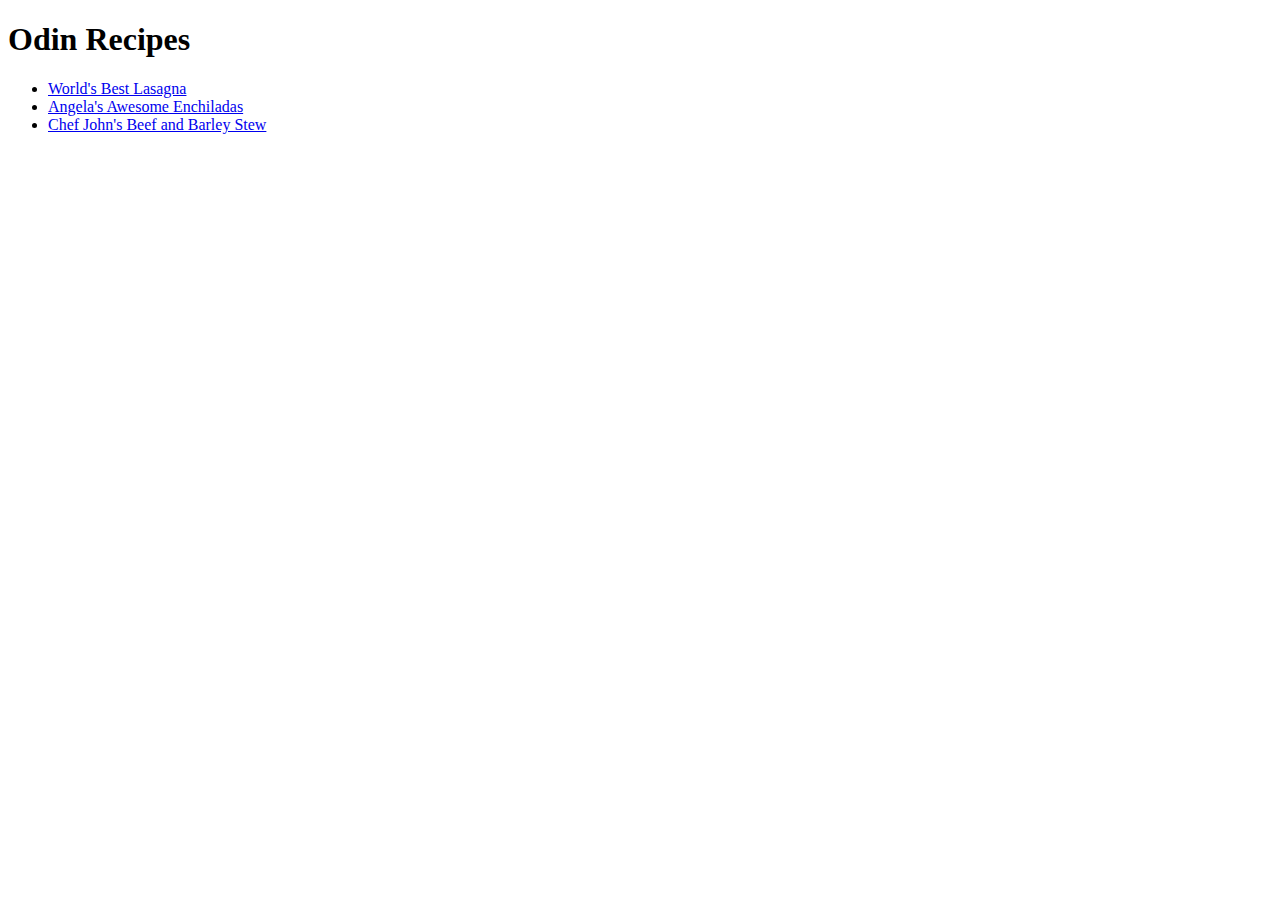
==== index.html @ 797bab2a "Complete Odin Recipes project with all pages, images, and links" ====
<!DOCTYPE html>
<html lang="en">
<head>
    <meta charset="UTF-8">
    <meta name="viewport" content="width=device-width, initial-scale=1.0">
    <title>Recipes</title>
</head>
<body>
    <h1>Odin Recipes</h1>
<ul>
    <li><a href="./recipes/lasagna.html">World's Best Lasagna</a></li>
    <li><a href="./recipes/enchiladas.html">Angela's Awesome Enchiladas</a></li>
    <li><a href="./recipes/stew.html">Chef John's Beef and Barley Stew</a></li>

</ul>
</body>
</html>
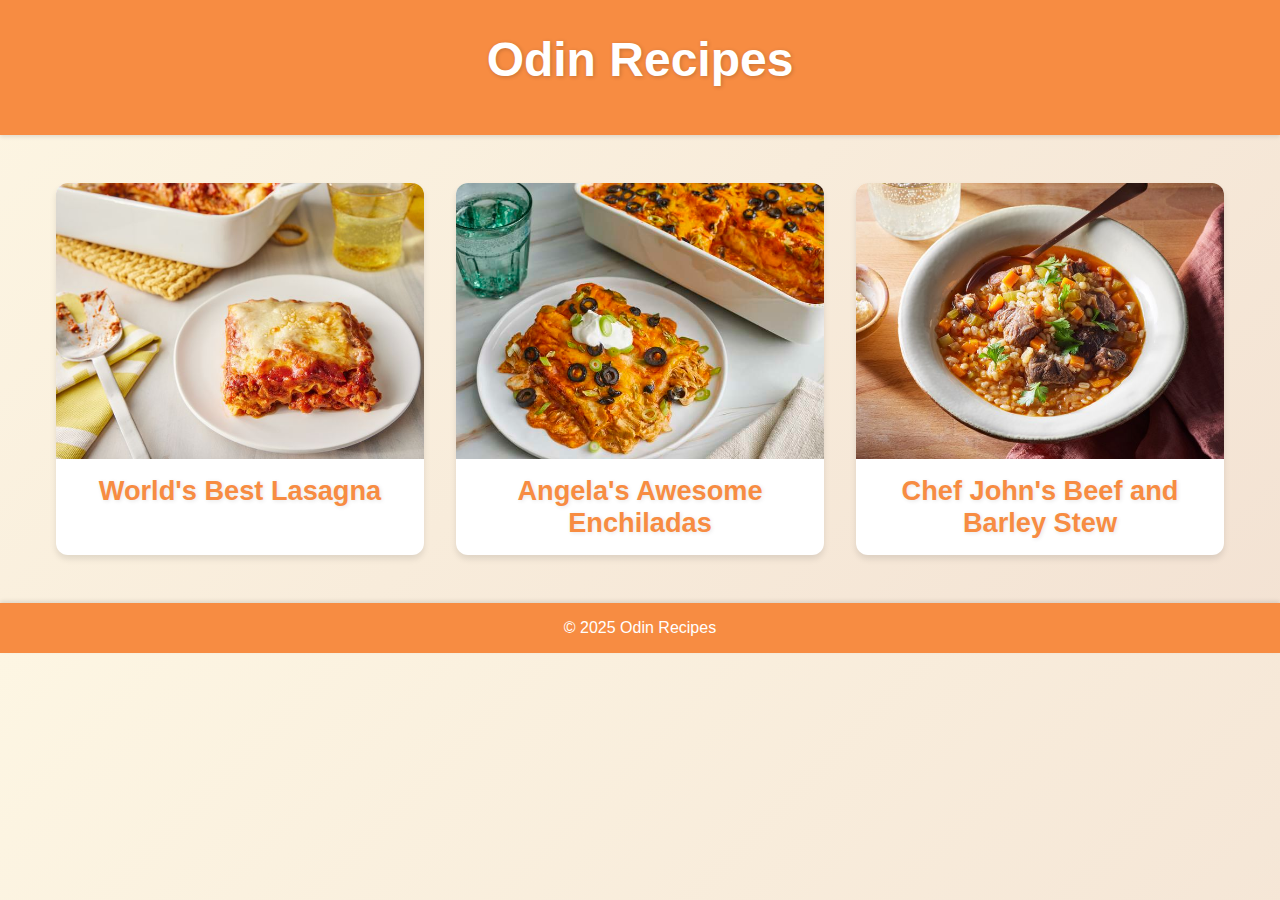
==== commit aaa986e5: "Updated header, footer, and recipe card styles for a cohesive cooking website design" ====
--- a/index.html
+++ b/index.html
@@ -1,17 +1,43 @@
 <!DOCTYPE html>
 <html lang="en">
 <head>
-    <meta charset="UTF-8">
-    <meta name="viewport" content="width=device-width, initial-scale=1.0">
-    <title>Recipes</title>
+  <meta charset="UTF-8">
+  <meta name="viewport" content="width=device-width, initial-scale=1.0">
+  <title>Odin Recipes</title>
+  <link rel="stylesheet" href="styles.css">
 </head>
 <body>
+  <header>
     <h1>Odin Recipes</h1>
-<ul>
-    <li><a href="./recipes/lasagna.html">World's Best Lasagna</a></li>
-    <li><a href="./recipes/enchiladas.html">Angela's Awesome Enchiladas</a></li>
-    <li><a href="./recipes/stew.html">Chef John's Beef and Barley Stew</a></li>
+  </header>
 
-</ul>
+  <main>
+    <section class="recipe-grid">
+      <article class="recipe-card">
+        <a href="./recipes/lasagna.html">
+          <img src="./images/lasagna.jpg" alt="World's Best Lasagna">
+          <h2>World's Best Lasagna</h2>
+        </a>
+      </article>
+
+      <article class="recipe-card">
+        <a href="./recipes/enchiladas.html">
+          <img src="./images/enchiladas.jpeg" alt="Angela's Awesome Enchiladas">
+          <h2>Angela's Awesome Enchiladas</h2>
+        </a>
+      </article>
+
+      <article class="recipe-card">
+        <a href="./recipes/stew.html">
+          <img src="./images/stew.jpg" alt="Chef John's Beef and Barley Stew">
+          <h2>Chef John's Beef and Barley Stew</h2>
+        </a>
+      </article>
+    </section>
+  </main>
+
+  <footer>
+    <p>&copy; 2025 Odin Recipes</p>
+  </footer>
 </body>
-</html>+</html>
--- a/styles.css
+++ b/styles.css
@@ -0,0 +1,112 @@
+:root {
+  --primary-color: #f78c42;
+  --secondary-color: #70b37f;
+  --text-color: #333333;
+  --background-color: linear-gradient(135deg, #fdf6e3, #f3e2d3);
+  --card-bg: #ffffff;
+  --shadow-color: rgba(0, 0, 0, 0.1);
+  --transition-speed: 0.3s;
+  --radius: 12px;
+  --font-family: 'Inter', sans-serif;
+}
+
+
+* {
+  margin: 0;
+  padding: 0;
+  box-sizing: border-box;
+}
+
+body {
+  font-family: var(--font-family);
+  background: var(--background-color);
+  color: var(--text-color);
+}
+
+header {
+  background: var(--primary-color);
+  text-align: center;
+  padding: 2rem 1rem;
+  box-shadow: 0 2px 4px var(--shadow-color);
+}
+
+header h1 {
+  font-size: 3rem;
+  color: var(--card-bg);
+  text-shadow: 1px 1px 4px rgba(0, 0, 0, 0.2);
+  margin-bottom: 1rem;
+}
+
+
+.recipe-grid {
+  display: grid;
+  grid-template-columns: repeat(auto-fit, minmax(280px, 1fr));
+  gap: 2rem;
+  max-width: 1200px;
+  margin: 3rem auto;
+  padding: 0 1rem;
+}
+
+
+.recipe-card {
+  background: var(--card-bg);
+  border-radius: var(--radius);
+  overflow: hidden;
+  box-shadow: 0 4px 6px var(--shadow-color);
+  transition: transform var(--transition-speed) ease, box-shadow var(--transition-speed) ease;
+}
+
+.recipe-card:hover {
+  transform: translateY(-5px);
+  box-shadow: 0 8px 16px rgba(0, 0, 0, 0.2);
+}
+
+.recipe-card a {
+  text-decoration: none;
+  color: inherit;
+}
+
+
+.recipe-card img {
+  width: 100%;
+  display: block;
+  transition: transform var(--transition-speed) ease;
+}
+
+.recipe-card img:hover {
+  transform: scale(1.05);
+}
+
+
+.recipe-card h2 {
+  padding: 1rem;
+  text-align: center;
+  color: var(--primary-color);
+  font-size: 1.7rem;
+  font-weight: 700;
+  text-shadow: 1px 1px 4px rgba(0, 0, 0, 0.1);
+}
+
+
+footer {
+  text-align: center;
+  padding: 1rem;
+  background: var(--primary-color);
+  color: var(--card-bg);
+  box-shadow: 0 -2px 4px var(--shadow-color);
+  margin-top: 3rem;
+}
+
+
+@media (max-width: 768px) {
+  .recipe-grid {
+    grid-template-columns: repeat(auto-fit, minmax(250px, 1fr));
+    padding: 0 0.5rem;
+  }
+  header h1 {
+    font-size: 2.2rem;
+  }
+  .recipe-card h2 {
+    font-size: 1.4rem;
+  }
+}
